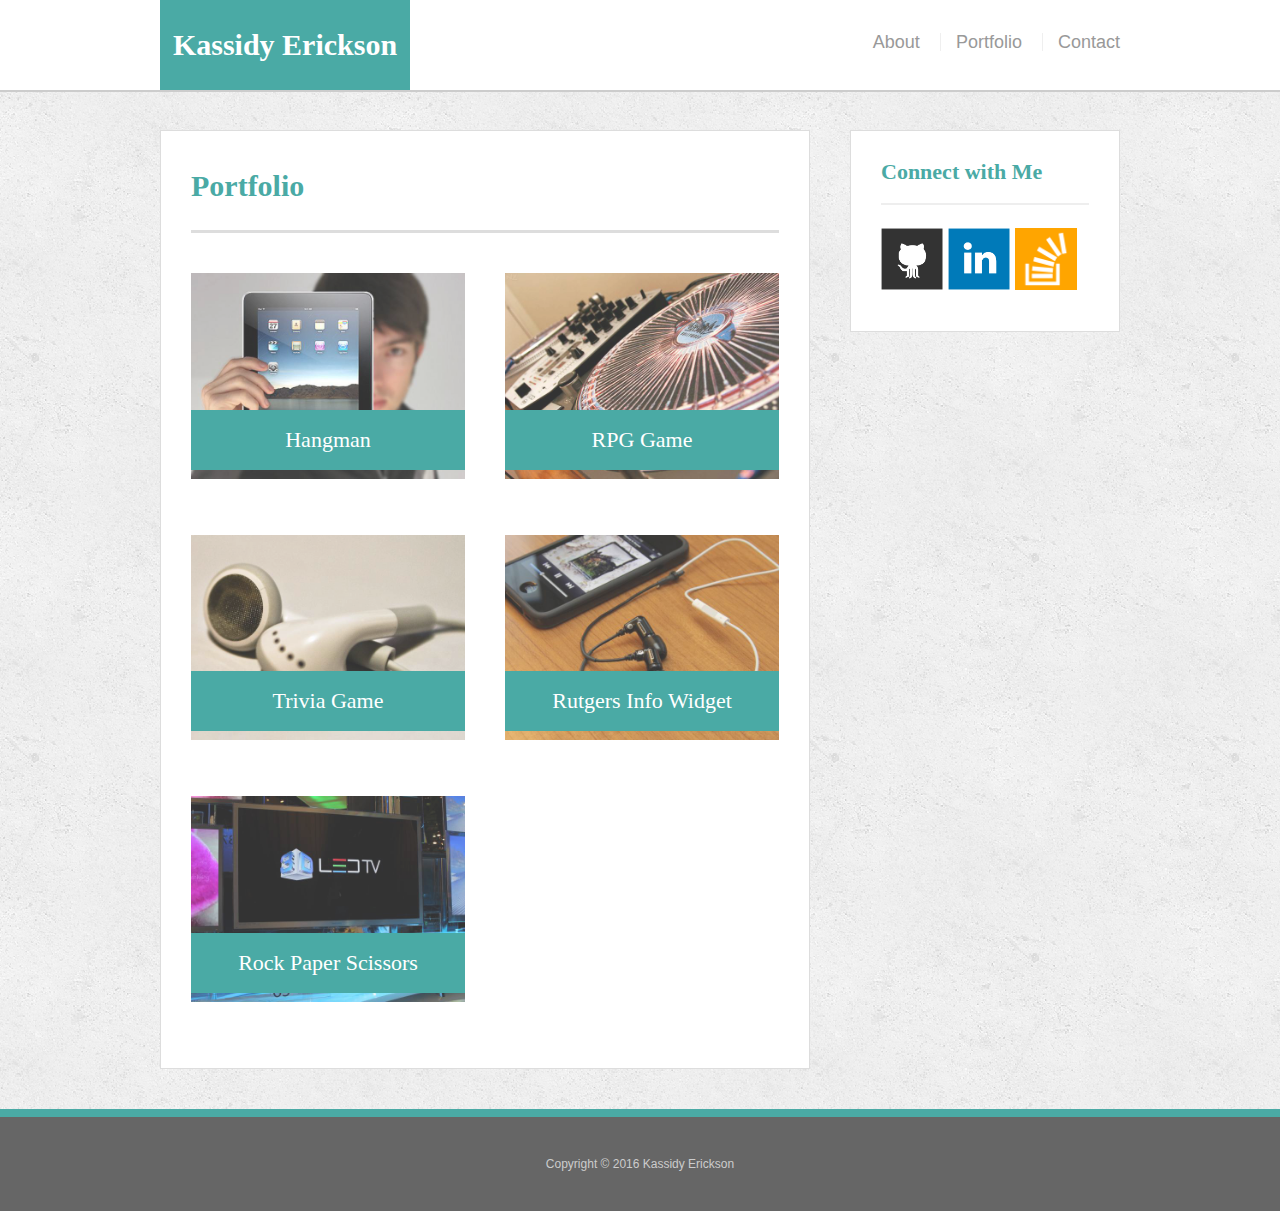
==== portfolio.html @ 7d90f4ee "changes made to responsive-portfolio" ====
<!doctype html>
<html lang="en-us">

<head>
  <meta charset="UTF-8">

    <meta name="viewport" content="width=device-width, initial-scale=1">

  <title>Portfolio | Kassidy Erickson</title>

  <link rel="stylesheet" type="text/css" href="assets/css/reset.css">

  <link rel="stylesheet" type="text/css" href="assets/css/style.css">
  
</head>

<body>

  <header id="masthead">
    <div class="container">
      <a href="index.html" id="logo">Kassidy Erickson</a>
      <nav>
        <a href="index.html">About</a>
        <a href="portfolio.html">Portfolio</a>
        <a href="contact.html">Contact</a>
      </nav>
    </div>
  </header>

  <div id="main-container" class="container">
    <section class="main-section">
      <h1>Portfolio</h1>

      <div class="work">
        <img src="assets/images/technics-q-c-640-480-1.jpg" alt="hangman">

        <h3>Hangman</h3>
      </div>
      <div class="work">
        <img src="assets/images/technics-q-c-640-480-2.jpg" alt="RPG Game">

        <h3>RPG Game</h3>
      </div>
      <div class="work">
        <img src="assets/images/technics-q-c-640-480-5.jpg" alt="Trivia Game">

        <h3>Trivia Game</h3>
      </div>
      <div class="work">
        <img src="assets/images/technics-q-c-640-480-7.jpg" alt="Rutgers Info Widget">

        <h3>Rutgers Info Widget</h3>
      </div>
      <div class="work">
        <img src="assets/images/technics-q-c-640-480-9.jpg" alt="Rock Paper Scissors">

        <h3>Rock Paper Scissors</h3>
      </div>

    </section>

    <section class="sidebar">
      <div id="connect">
        <h2>Connect with Me</h2>

        <a href="https://github.com/Kassidyerickson6"><img src="assets/images/github-128.png" class="social" alt="GitHub" /></a>
        <a href="https://www.linkedin.com/in/kassidy-erickson-12909b148/"><img src="assets/images/linkedin-128.png" class="social" alt="LinkedIn" /></a>
        <a href="https://stackexchange.com/users/12124107/kassidy-erickson"><img src="assets/images/stackoverflow-128.png" class="social" alt="Stack Overflow" /></a>
      </div>
    </section>
  </div>

  <footer>
    <div class="container">
      Copyright &copy; 2016 Kassidy Erickson
    </div>
  </footer>
</body>

</html>
---- assets/css/style.css ----
body {
  font-family: Arial, "Helvetica Neue", Helvetica, sans-serif;
  font-size: 18px;
  line-height: 34px;
  color: #777;
  background: url("../images/concrete_seamless.png");
}

* {
  box-sizing: border-box;
}

/* general */

.container {
  width: 100%;
  max-width: 960px;
  margin: 0 auto;
  clear: both;
}

h1,
h2,
h3,
p {
  margin-bottom: 20px;
}

p:last-child {
  margin-bottom: 0;
}

h1,
h2,
h3 {
  font-family: Georgia, Times, "Times New Roman", serif;
  font-weight: 700;
  color: #4aaaa5;
}

h1 {
  padding-bottom: 20px;
  font-size: 30px;
  line-height: 49px;
  border-bottom: 3px solid #ddd;
}

h2,
h3 {
  font-size: 22px;
}

/* header */

#masthead {
  position: fixed;
  z-index: 99;
  width: 100%;
  margin: 0 0 30px;
  overflow: auto;
  color: #fff;
  background: #fff;
  border-bottom: 2px solid #ccc;
}

#logo {
  float: left;
  width: 250px;
  height: 90px;
  font-family: Georgia, Times, "Times New Roman", serif;
  font-size: 30px;
  font-weight: 700;
  line-height: 90px;
  color: #fff;
  text-align: center;
  text-decoration: none;
  background: #4aaaa5;
}

nav {
  float: right;
  margin-top: 25px;
}

nav a {
  display: inline-block;
  padding-left: 15px;
  margin-left: 15px;
  line-height: 18px;
  color: #999;
  text-decoration: none;
  border-left: 1px solid #efefef;
}

nav a:first-child {
  border-left: 0 none;
}

/* footer */

footer {
  padding: 30px 0;
  clear: both;
  font-size: 12px;
  color: #fff;
  color: #ccc;
  text-align: center;
  background: #666;
  border-top: 8px solid #4aaaa5;
}

/* sidebar */

.sidebar {
  float: right;
  width: 100%;
  max-width: 270px;
  padding: 30px;
  margin-bottom: 20px;
  background: #fff;
  border: 1px solid #ddd;
}

h3,
.sidebar h2 {
  padding-bottom: 20px;
  margin-bottom: 15px;
  line-height: 22px;
  border-bottom: 2px solid #eee;
}

.social {
  width: 62px;
  height: 62px;
  margin-top: 8px;
  margin-right: 5px;
}

.social:last-child {
  margin-right: 0;
}

/* main */

#main-container {
  padding-top: 130px;
}

.main-section {
  float: left;
  width: 100%;
  max-width: 650px;
  padding: 30px;
  margin: 0 0 40px;
  background: #fff;
  border: 1px solid #ddd;
}

/* portfolio page */

.work {
  position: relative;
  float: left;
  width: 274px;
  margin: 20px 0 25px;
  overflow: auto;
}

.work:nth-child(even) {
  margin-right: 40px;
}

.work img {
  width: 100%;
  border: 0 none;
  opacity: 0.8;
}

.work h3 {
  position: absolute;
  bottom: 20px;
  width: 100%;
  padding: 15px;
  margin-bottom: 0;
  font-weight: 300;
  line-height: 30px;
  color: #fff;
  text-align: center;
  background: #4aaaa5;
  border-bottom: 0;
}

.auth-image {
  float: left;
  width: 200px;
  height: auto;
  margin-top: 10px;
  margin-right: 25px;
}

/* contact page */

#contact-form ul {
  margin-bottom: 20px;
}

#contact-form li {
  margin-bottom: 10px;
}

label,
input[type=text],
input[type=email],
textarea {
  display: block;
  width: 100%;
}

input[type=text],
input[type=email],
textarea {
  height: 35px;
  padding: 0 10px;
  font-size: 14px;
  border: 1px solid #ddd;
}

textarea {
  height: 200px;
}

input[type=submit] {
  padding: 10px 30px;
  font-size: 18px;
  color: #fff;
  cursor: pointer;
  background: #4aaaa5;
  border: 0 none;
}

    @media screen and (max:-width: 980px) {
      body{
      background-color:#333;
      }
      .sidebar {
        width:40%;
      }
      .main-section {
        width:60%;
      }
      #masthead {
        width:100%;
      }
      #logo {
        width:100%;
      }
    }

    @media screen and (max:-width: 768px) {
    body{
      background-color:#333;
      }
      .sidebar {
        width:100%;
      }
      .main-section {
        width:100%;
      }
      #masthead {
        width:100%;
      }
      #logo {
        width:100%;
      }
    }

    @media screen and (max:-width: 640px) {
      body{
      background-color:#333;
      }
      .sidebar {
        width:70%;
        float: none;
      }
      .main-section {
        width:100%;
      }
      #masthead {
        width:100%;
      }
      #logo {
        width:100%;
      }
    }
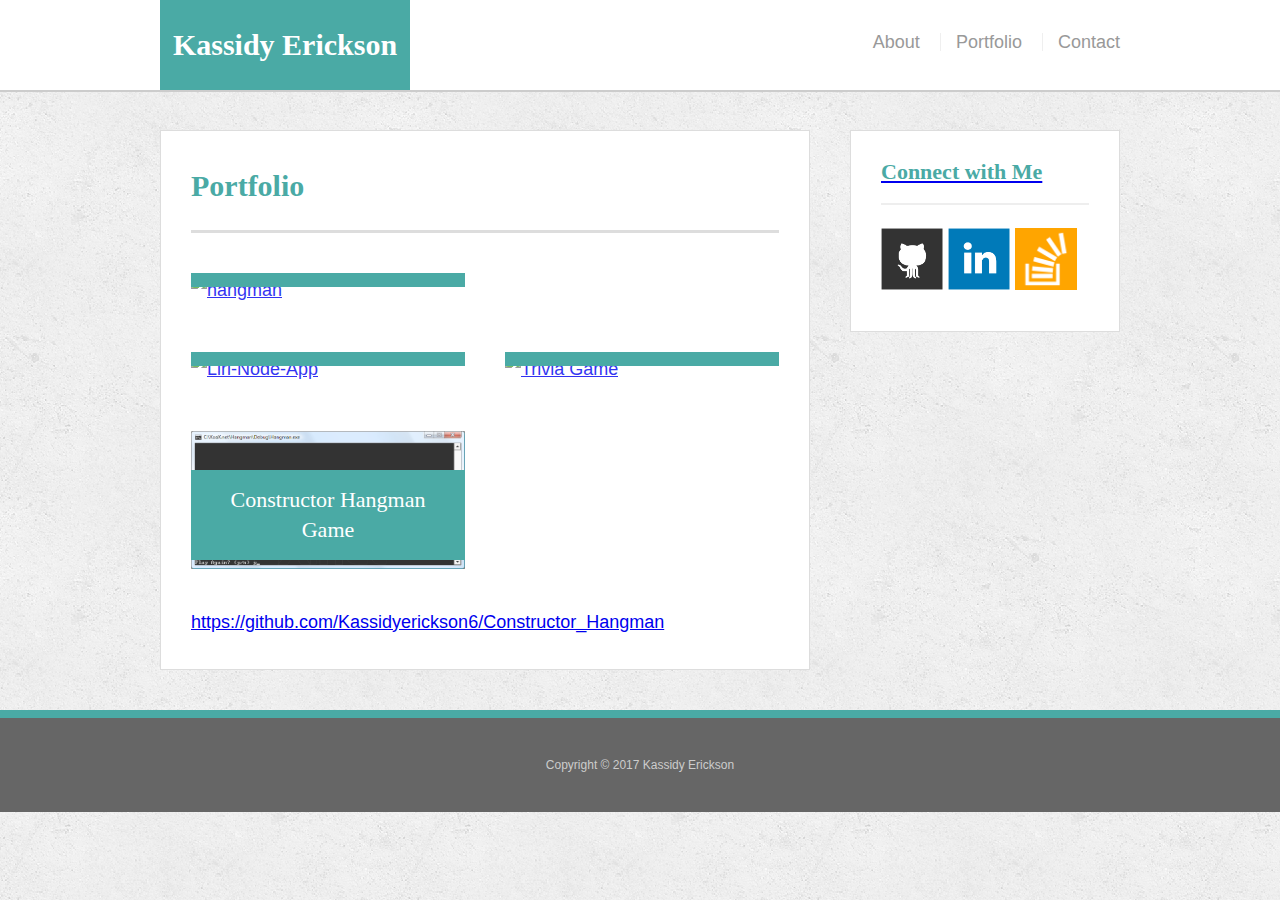
==== commit da987c5b: "added to portfolio" ====
--- a/portfolio.html
+++ b/portfolio.html
@@ -32,30 +32,27 @@
       <h1>Portfolio</h1>
 
       <div class="work">
-        <img src="assets/images/technics-q-c-640-480-1.jpg" alt="hangman">
-
+        <a href="https://github.com/Kassidyerickson6/Hangman-Game"><img src="assets/images/hangman.jpg" alt="hangman">
         <h3>Hangman</h3>
       </div>
+
       <div class="work">
-        <img src="assets/images/technics-q-c-640-480-2.jpg" alt="RPG Game">
+        <a href="https://github.com/Kassidyerickson6/liri-node-app"><img src="assets/images/keyboard.jpg" alt="Liri-Node-App" /></a>
+       <h3>Liri node Application</h3>
+      </div>
 
-        <h3>RPG Game</h3>
-      </div>
       <div class="work">
-        <img src="assets/images/technics-q-c-640-480-5.jpg" alt="Trivia Game">
-
+        <a href="https://github.com/Kassidyerickson6/TriviaGame"><img src="assets/images/trivia.jpg" alt="Trivia Game">
         <h3>Trivia Game</h3>
       </div>
-      <div class="work">
-        <img src="assets/images/technics-q-c-640-480-7.jpg" alt="Rutgers Info Widget">
 
-        <h3>Rutgers Info Widget</h3>
+       <div class="work">
+        <a href="https://github.com/Kassidyerickson6/Constructor_Hangman"><img src="assets/images/const_hangman.png" alt="Trivia Game">
+        <h3>Constructor Hangman Game</h3>
       </div>
-      <div class="work">
-        <img src="assets/images/technics-q-c-640-480-9.jpg" alt="Rock Paper Scissors">
 
-        <h3>Rock Paper Scissors</h3>
-      </div>
+
+      https://github.com/Kassidyerickson6/Constructor_Hangman
 
     </section>
 
@@ -72,7 +69,7 @@
 
   <footer>
     <div class="container">
-      Copyright &copy; 2016 Kassidy Erickson
+      Copyright &copy; 2017 Kassidy Erickson
     </div>
   </footer>
 </body>
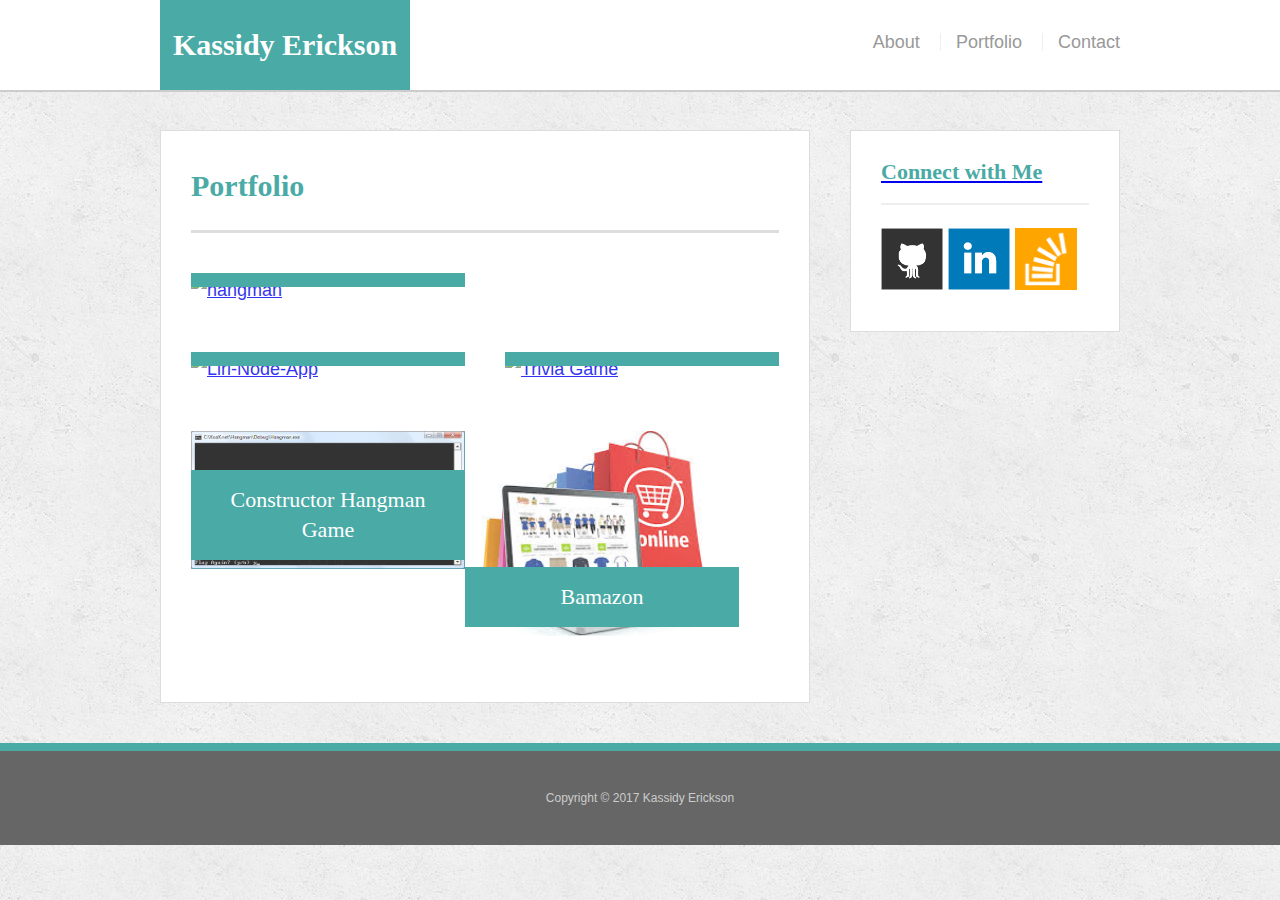
==== commit 9c9fb25d: "added Bamazon to portfolio" ====
--- a/portfolio.html
+++ b/portfolio.html
@@ -51,8 +51,12 @@
         <h3>Constructor Hangman Game</h3>
       </div>
 
+       <div class="work">
+        <a href="https://github.com/Kassidyerickson6/Bamazon"><img src="assets/images/bamazon.jpeg" alt="Bamazon">
+        <h3>Bamazon</h3>
+      </div>
 
-      https://github.com/Kassidyerickson6/Constructor_Hangman
+    
 
     </section>
 
